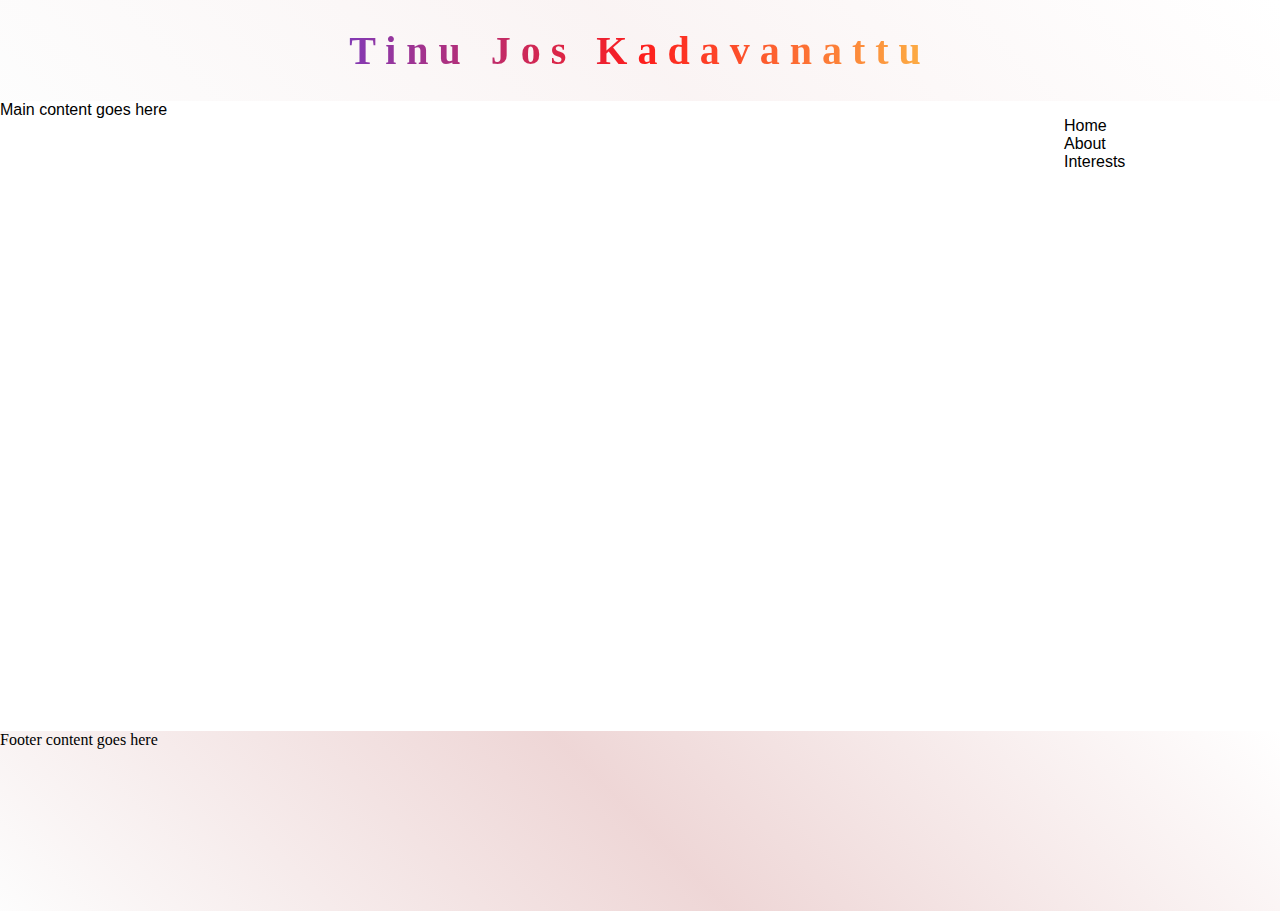
==== index.html @ 5663ccb1 "HTML structure and CSS file created" ====
<!DOCTYPE html>
<html lang="en">
  <head>
    <meta charset="UTF-8" />
    <meta name="viewport" content="width=device-width, initial-scale=1.0" />
    <title>Portfolio - Tinu Jos K</title>
    <link rel="stylesheet" href="./style.css" />
  </head>
  <body>
    <header>
      <h1>Tinu Jos Kadavanattu</h1>
    </header>
    <div class="container">
      <main>Main content goes here</main>
      <aside>
        <nav>
          <ul>
            <li>Home</li>
            <li>About</li>
            <li>Interests</li>
          </ul>
        </nav>
      </aside>
    </div>
    <footer>Footer content goes here</footer>
  </body>
</html>
---- style.css ----
body {
  margin: 0;
  padding: 0;
}

header {
  display: flex;
  justify-content: center;
  background: linear-gradient(
    45deg,
    rgba(252, 252, 252, 0.8) 0%,
    rgba(249, 241, 241, 0.8) 50%,
    rgba(255, 255, 255, 0.4) 100%
  );
}

header h1 {
  font-size: 40px;
  letter-spacing: 10px;
  background: linear-gradient(
    90deg,
    rgba(131, 58, 180, 1) 0%,
    rgba(253, 29, 29, 1) 50%,
    rgba(252, 176, 69, 1) 100%
  );
  background-clip: text;
  color: transparent;
}

.container {
  display: flex;
  font-family: 'Segoe UI', Tahoma, Geneva, Verdana, sans-serif;
  height: 70vh;
}

.container main {
  width: 80%;
}
.container aside {
  width: 20%;
}

.container aside nav ul {
  list-style-type: none;
}

footer {
  background: linear-gradient(
    45deg,
    rgba(252, 252, 252, 0.8) 0%,
    rgba(234, 204, 204, 0.8) 50%,
    rgba(255, 255, 255, 0.4) 100%
  );
  height: 20vh;
}
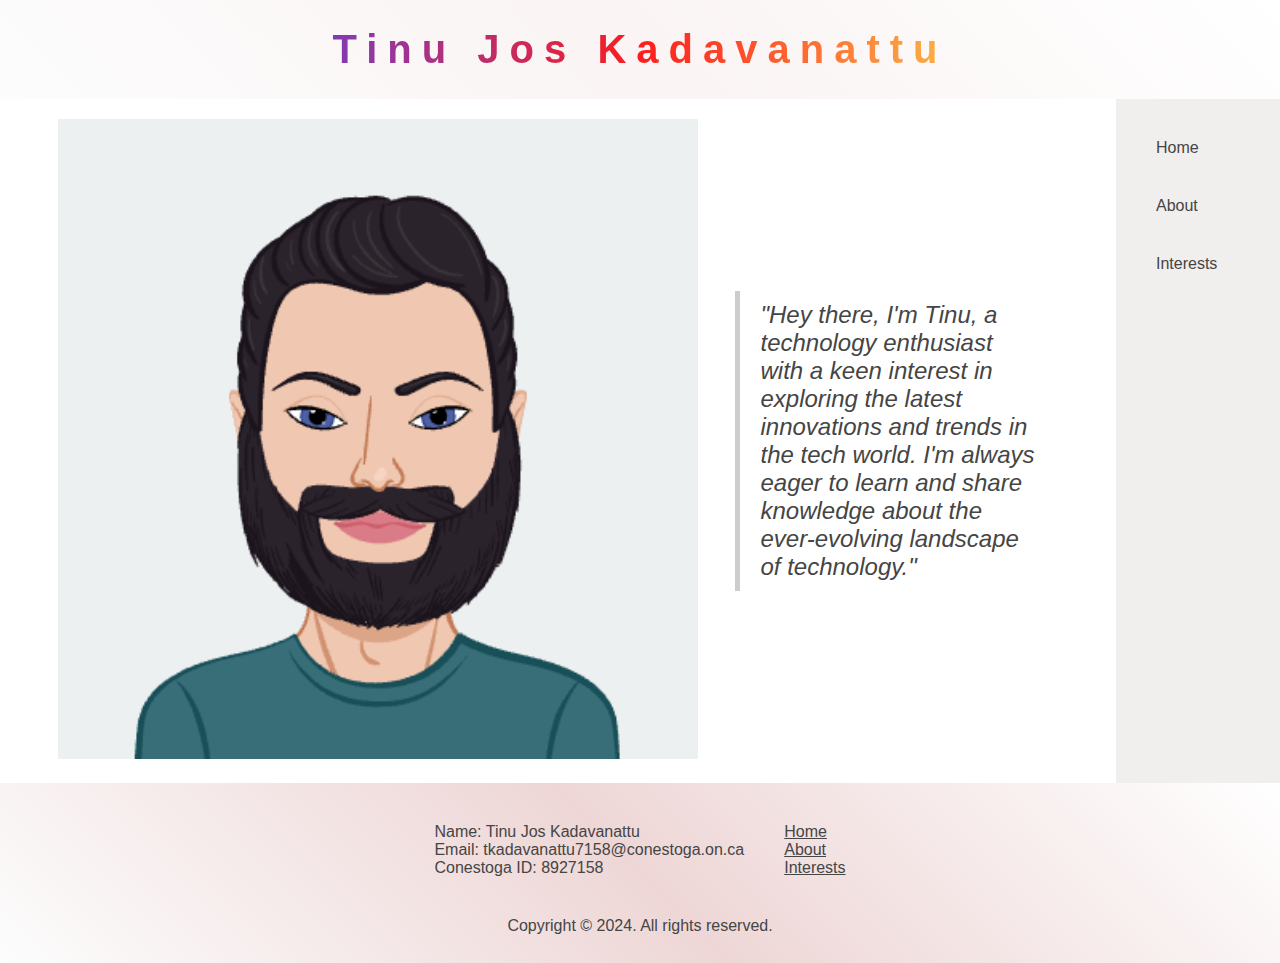
==== commit 6966f045: "Completed about page." ====
--- a/index.html
+++ b/index.html
@@ -4,24 +4,56 @@
     <meta charset="UTF-8" />
     <meta name="viewport" content="width=device-width, initial-scale=1.0" />
     <title>Portfolio - Tinu Jos K</title>
-    <link rel="stylesheet" href="./style.css" />
+    <link rel="stylesheet" href="./styles/style.css" />
   </head>
   <body>
     <header>
       <h1>Tinu Jos Kadavanattu</h1>
     </header>
     <div class="container">
-      <main>Main content goes here</main>
+      <main>
+        <div class="introduction">
+          <section class="avatar">
+            <img src="./images/AvatarMaker.png" alt="The avatar image" />
+          </section>
+          <section class="intro-side">
+            <blockquote class="quote">
+              "Hey there, I'm Tinu, a technology enthusiast with a keen interest
+              in exploring the latest innovations and trends in the tech world.
+              I'm always eager to learn and share knowledge about the
+              ever-evolving landscape of technology."
+            </blockquote>
+          </section>
+        </div>
+      </main>
       <aside>
         <nav>
           <ul>
-            <li>Home</li>
-            <li>About</li>
-            <li>Interests</li>
+            <li><a href="index.html">Home</a></li>
+            <li><a href="about.html">About</a></li>
+            <li><a href="interests.html">Interests</a></li>
           </ul>
         </nav>
       </aside>
     </div>
-    <footer>Footer content goes here</footer>
+    <footer>
+      <div class="footer-details">
+        <div>
+          <ul>
+            <li>Name: Tinu Jos Kadavanattu</li>
+            <li>Email: tkadavanattu7158@conestoga.on.ca</li>
+            <li>Conestoga ID: 8927158</li>
+          </ul>
+        </div>
+        <div>
+          <ul>
+            <li><a href="index.html">Home</a></li>
+            <li><a href="about.html">About</a></li>
+            <li><a href="interests.html">Interests</a></li>
+          </ul>
+        </div>
+      </div>
+      <div class="copyright">Copyright &copy; 2024. All rights reserved.</div>
+    </footer>
   </body>
 </html>
--- a/styles/style.css
+++ b/styles/style.css
@@ -0,0 +1,174 @@
+body {
+  margin: 0;
+  padding: 0;
+  font-family: 'Segoe UI', Tahoma, Geneva, Verdana, sans-serif;
+  color: #454545;
+}
+
+header {
+  display: flex;
+  justify-content: center;
+  background: linear-gradient(
+    45deg,
+    rgba(252, 252, 252, 0.8) 0%,
+    rgba(249, 241, 241, 0.8) 50%,
+    rgba(255, 255, 255, 0.4) 100%
+  );
+}
+
+header h1 {
+  font-size: 2.5rem;
+  letter-spacing: 10px;
+  background: linear-gradient(
+    90deg,
+    rgba(131, 58, 180, 1) 0%,
+    rgba(253, 29, 29, 1) 50%,
+    rgba(252, 176, 69, 1) 100%
+  );
+  background-clip: text;
+  color: transparent;
+}
+
+main {
+  min-height: 70vh;
+}
+
+.container {
+  display: flex;
+  /* height: 70vh; */
+}
+
+.container main {
+  width: 90%;
+}
+
+.container aside {
+  width: 10%;
+}
+
+a {
+  color: #454545;
+}
+
+ul {
+  list-style-type: none;
+  padding: 0;
+  margin: 0;
+}
+
+.introduction {
+  display: flex;
+  justify-content: space-evenly;
+  align-items: center;
+  padding: 20px;
+}
+
+.intro-side {
+  width: 30%;
+}
+
+.avatar img {
+  width: 50vw;
+}
+
+aside {
+  background-color: rgba(221, 213, 213, 0.4);
+  padding: 20px;
+}
+
+nav ul a {
+  text-decoration: none;
+  font-size: 1rem;
+}
+
+nav ul li {
+  padding: 20px;
+}
+
+nav ul li:hover {
+  background-color: #e4dbdb;
+  font-weight: bold;
+  cursor: pointer;
+}
+
+footer {
+  background: linear-gradient(
+    45deg,
+    rgba(252, 252, 252, 0.8) 0%,
+    rgba(234, 204, 204, 0.8) 50%,
+    rgba(255, 255, 255, 0.4) 100%
+  );
+  height: 20vh;
+  display: flex;
+  flex-direction: column;
+  align-items: center;
+}
+
+.footer-details {
+  display: flex;
+  padding: 20px;
+  justify-content: center;
+}
+
+.footer-details div {
+  padding: 20px;
+}
+
+.quote {
+  font-style: italic;
+  font-size: 1.5rem;
+  border-left: 5px solid #ccc;
+  margin: 0;
+  padding: 10px 20px;
+}
+
+article {
+  margin-top: 50px;
+}
+
+.aboutme {
+  padding: 30px;
+}
+
+.about-card {
+  width: 100%;
+}
+
+.about-card > div {
+  display: flex;
+  justify-content: space-evenly;
+}
+
+.about-card > div > div {
+  background-color: rgba(221, 213, 213, 0.4);
+  width: 30%;
+  padding: 15px;
+  border-radius: 5px;
+}
+
+.exp-position {
+  font-size: 1.2rem;
+  font-weight: bold;
+}
+
+.video-card {
+  display: flex;
+  justify-content: space-evenly;
+  align-items: center;
+}
+
+.video-container {
+  flex: 1;
+  margin-right: 20px;
+}
+
+.text-content {
+  flex: 1;
+}
+
+.text-content {
+  background-color: rgba(221, 213, 213, 0.4);
+  padding: 20px;
+  border-radius: 10px;
+  text-align: justify;
+}
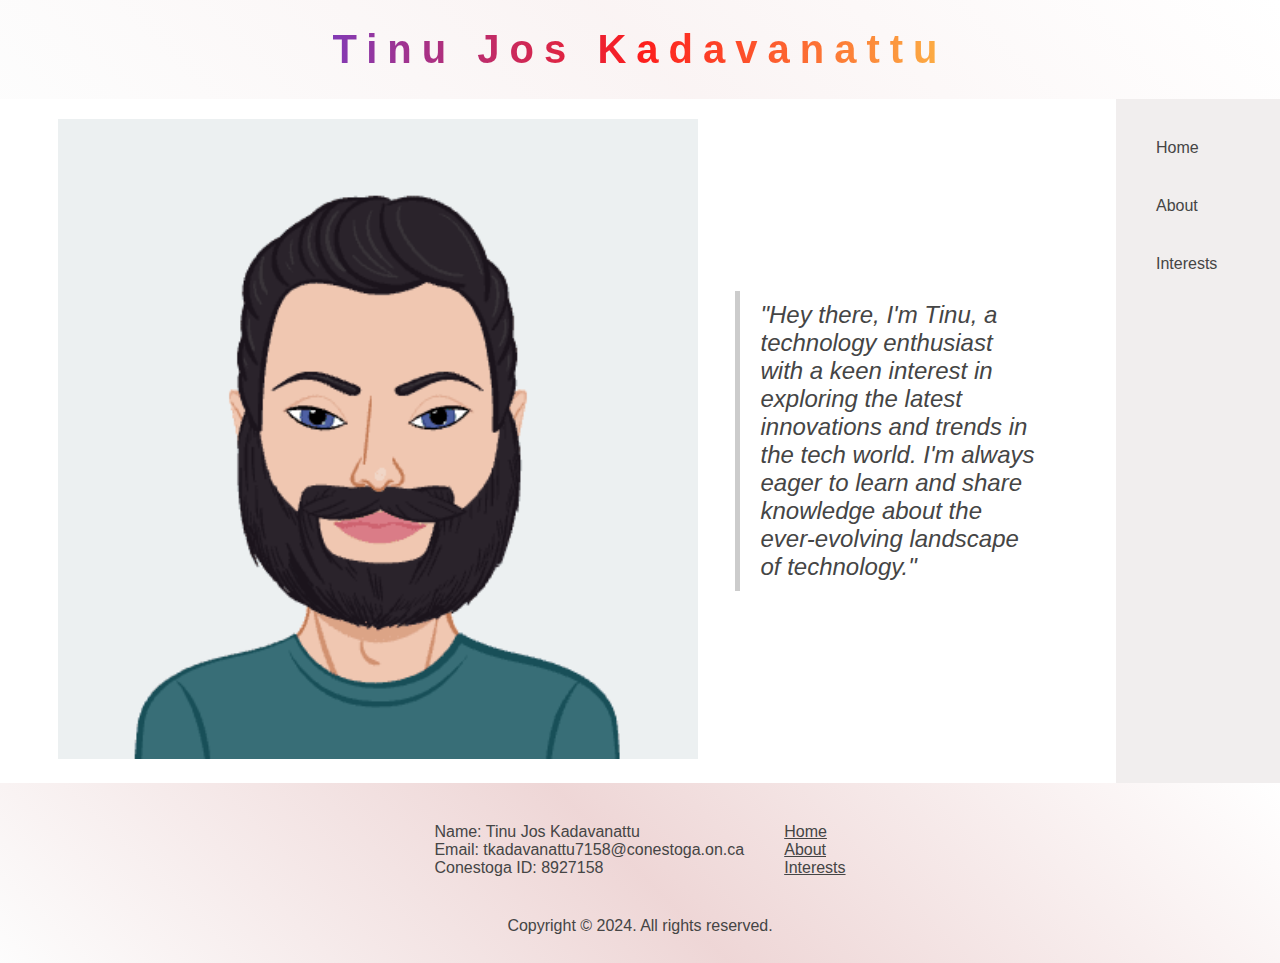
==== commit 315dde2b: "Completed all pages and added responsive images." ====
--- a/index.html
+++ b/index.html
@@ -14,7 +14,15 @@
       <main>
         <div class="introduction">
           <section class="avatar">
-            <img src="./images/AvatarMaker.png" alt="The avatar image" />
+            <img
+              sizes="(max-width: 400px) 100vw, 400px"
+              srcset="
+                ./images/avatar/Avatar_yogevv_c_scale,w_200.png 200w,
+                ./images/avatar/Avatar_yogevv_c_scale,w_400.png 400w
+              "
+              src="./images/avatar/Avatar_yogevv_c_scale,w_400.png"
+              alt=""
+            />
           </section>
           <section class="intro-side">
             <blockquote class="quote">
--- a/styles/style.css
+++ b/styles/style.css
@@ -167,8 +167,25 @@
 }
 
 .text-content {
-  background-color: rgba(221, 213, 213, 0.4);
   padding: 20px;
   border-radius: 10px;
   text-align: justify;
 }
+
+.grid-container {
+  display: grid;
+  grid-template-columns: repeat(auto-fit, minmax(400px, 1fr));
+  grid-auto-rows: auto;
+  gap: 20px;
+  padding: 20px;
+}
+
+.grid-item {
+  border: 1px solid #ccc;
+  padding: 20px;
+}
+
+.grid-item img {
+  max-width: 100%;
+  max-height: 100%;
+}
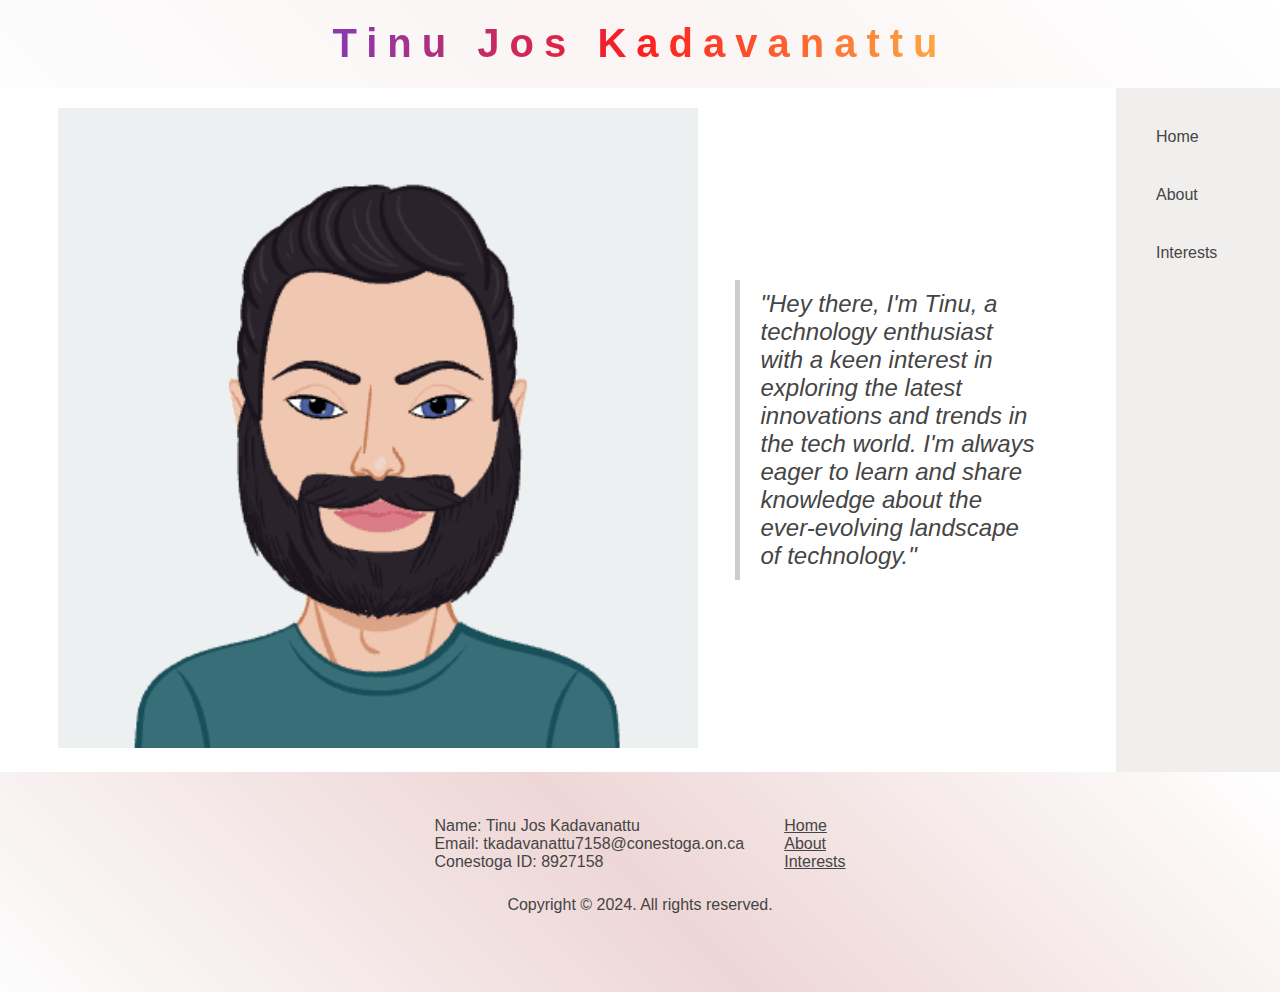
==== commit e4401e4b: "Fixed all css issues and added descriptions." ====
--- a/index.html
+++ b/index.html
@@ -3,12 +3,13 @@
   <head>
     <meta charset="UTF-8" />
     <meta name="viewport" content="width=device-width, initial-scale=1.0" />
+    <meta name="description" content="The home page of the portfolio" />
     <title>Portfolio - Tinu Jos K</title>
     <link rel="stylesheet" href="./styles/style.css" />
   </head>
   <body>
     <header>
-      <h1>Tinu Jos Kadavanattu</h1>
+      <h1><a href="index.html">Tinu Jos Kadavanattu</a></h1>
     </header>
     <div class="container">
       <main>
@@ -21,7 +22,7 @@
                 ./images/avatar/Avatar_yogevv_c_scale,w_400.png 400w
               "
               src="./images/avatar/Avatar_yogevv_c_scale,w_400.png"
-              alt=""
+              alt="The avatar image of the user"
             />
           </section>
           <section class="intro-side">
@@ -34,15 +35,13 @@
           </section>
         </div>
       </main>
-      <aside>
-        <nav>
-          <ul>
-            <li><a href="index.html">Home</a></li>
-            <li><a href="about.html">About</a></li>
-            <li><a href="interests.html">Interests</a></li>
-          </ul>
-        </nav>
-      </aside>
+      <nav>
+        <ul>
+          <li><a href="index.html">Home</a></li>
+          <li><a href="about.html">About</a></li>
+          <li><a href="interests.html">Interests</a></li>
+        </ul>
+      </nav>
     </div>
     <footer>
       <div class="footer-details">
--- a/styles/style.css
+++ b/styles/style.css
@@ -17,6 +17,10 @@
 }
 
 header h1 {
+  text-align: center;
+}
+
+header h1 a {
   font-size: 2.5rem;
   letter-spacing: 10px;
   background: linear-gradient(
@@ -27,6 +31,7 @@
   );
   background-clip: text;
   color: transparent;
+  padding: 10px;
 }
 
 main {
@@ -42,7 +47,7 @@
   width: 90%;
 }
 
-.container aside {
+.container nav {
   width: 10%;
 }
 
@@ -71,7 +76,7 @@
   width: 50vw;
 }
 
-aside {
+nav {
   background-color: rgba(221, 213, 213, 0.4);
   padding: 20px;
 }
@@ -98,15 +103,16 @@
     rgba(234, 204, 204, 0.8) 50%,
     rgba(255, 255, 255, 0.4) 100%
   );
-  height: 20vh;
+  min-height: 20vh;
   display: flex;
   flex-direction: column;
   align-items: center;
+  padding: 20px;
 }
 
 .footer-details {
   display: flex;
-  padding: 20px;
+  padding: 5px;
   justify-content: center;
 }
 
@@ -142,7 +148,7 @@
 .about-card > div > div {
   background-color: rgba(221, 213, 213, 0.4);
   width: 30%;
-  padding: 15px;
+  padding: 20px;
   border-radius: 5px;
 }
 
@@ -155,15 +161,31 @@
   display: flex;
   justify-content: space-evenly;
   align-items: center;
-}
+  /* height: 50vh; */
+}
+
+/* .video-container {
+  flex: 1;
+}
+ */
 
 .video-container {
-  flex: 1;
-  margin-right: 20px;
+  position: relative;
+  width: 70%;
+  padding-bottom: 56.25%;
+  overflow: hidden;
+}
+
+.video-container iframe {
+  position: absolute;
+  top: 0;
+  left: 0;
+  width: 100%;
+  height: 100%;
 }
 
 .text-content {
-  flex: 1;
+  width: 20%;
 }
 
 .text-content {
@@ -174,7 +196,7 @@
 
 .grid-container {
   display: grid;
-  grid-template-columns: repeat(auto-fit, minmax(400px, 1fr));
+  grid-template-columns: repeat(auto-fit, minmax(350px, 1fr));
   grid-auto-rows: auto;
   gap: 20px;
   padding: 20px;
@@ -189,3 +211,62 @@
   max-width: 100%;
   max-height: 100%;
 }
+
+@media (max-width: 1400px) {
+  .video-container {
+    width: 90%;
+  }
+  .video-card {
+    flex-direction: column;
+  }
+  .text-content {
+    width: 90%;
+  }
+}
+
+@media (max-width: 800px) {
+  .container {
+    flex-direction: column;
+  }
+  .introduction {
+    flex-direction: column;
+  }
+
+  .intro-side {
+    margin-top: 40px;
+  }
+
+  .intro-side,
+  .container nav,
+  .container main {
+    width: unset;
+  }
+
+  .container nav ul li {
+    display: inline-block;
+    margin-right: 10px;
+  }
+
+  .container nav {
+    order: -1; /* Bring the last item to the first position */
+  }
+
+  .about-card > div {
+    flex-direction: column;
+  }
+
+  .about-card > div > div {
+    width: 95%;
+    border-bottom: 1px solid rgb(190, 184, 184);
+    padding: 10px;
+  }
+
+  footer {
+    padding: 10px;
+  }
+
+  .footer-details {
+    flex-direction: column;
+    text-align: center;
+  }
+}
